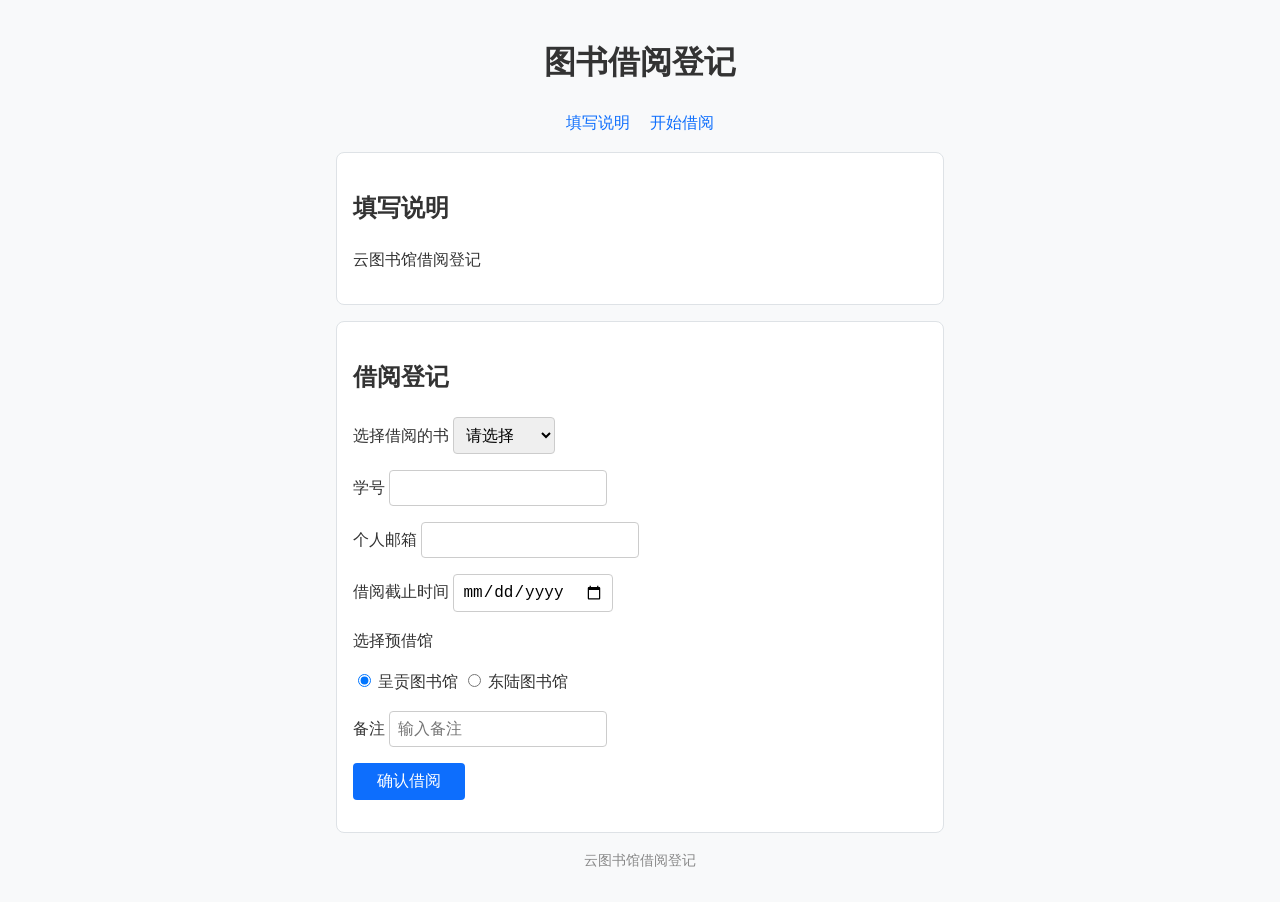
==== collect-form/index.html @ 4f7a7f74 "更改文件夹名" ====
<!DOCTYPE html>

<html lang="zh-CN">
<head>
  <meta charset="UTF-8">
  <meta name="viewport" content="width=device-width, initial-scale=1.0">
  <link rel="stylesheet" href="css/style.css">
  <title>图书借阅登记</title>
</head>
<body>
	<header>
		<h1>图书借阅登记</h1>
	</header>
	<nav>
		<a href="#intro">填写说明</a>
    <a href="#form">开始借阅</a>
	</nav>
	<main>
		<section id="intro">
			<h2>填写说明</h2>
      <p>云图书馆借阅登记</p>
		</section>
		<section id="form">
			<form>
				<h2>借阅登记</h2>
				<p>
					<label for="select">选择借阅的书</label>
					<select id="select" name="select">
						<option value="none">请选择</option>
						<option value="高等数学">高等数学</option>
						<option value="大学物理">大学物理</option>
						<option value="C语言">C语言</option>
					</select>
				</p>
				<p>
					<label for="id">学号</label>
					<input type="number" id="id" name="id" required>
				</p>
				<p>
					<label for="email">个人邮箱</label>
					<input type="email" id="email" name="email" required>
				</p>
				<p>
					<label for="ddl">借阅截止时间</label>
					<input type="date" id="ddl" name="ddl" required>
				</p>
				<p>选择预借馆</p>
				<p>
					<label><input type="radio" name="campus" value="cg" checked> 呈贡图书馆</label>
					<label><input type="radio" name="campus" value="dl"> 东陆图书馆</label>
				</p>
				<p>
					<label for="remark">备注</label>
					<input type="text" id="remark" name="remark" placeholder="输入备注" maxlength="100">
				</p>
				<p>
					<button type="submit">确认借阅</button>
        </p>
			</form>
		</section>
	</main>
	<footer>
		<p>云图书馆借阅登记</p>
	</footer>
</body>
</html>
---- collect-form/css/style.css ----
* {
  box-sizing: border-box;
}

body {
  font-family: "Microsoft YaHei", "PingFang SC", sans-serif;
  color: #333;
  line-height: 1.6;
  background-color: #f8f9fa;
  max-width: 640px;
  margin: 0 auto;
  padding: 16px;
}

header {
  text-align: center;
}

nav {
  text-align: center;
  margin-bottom: 16px;
}

nav a {
  color: #0d6efd;
  text-decoration: none;
  margin: 0 8px;
}

section {
  background: #fff;
  border: 1px solid #dee2e6;
  border-radius: 8px;
  padding: 16px;
  margin-bottom: 16px;
}

input, textarea, select, button {
  font-size: 16px;
  padding: 8px;
  border: 1px solid #ccc;
  border-radius: 4px;
}

button {
  background: #0d6efd;
  color: #fff;
  border: none;
  padding: 8px 24px;
}

footer {
  text-align: center;
  color: #888;
  font-size: 14px;
}
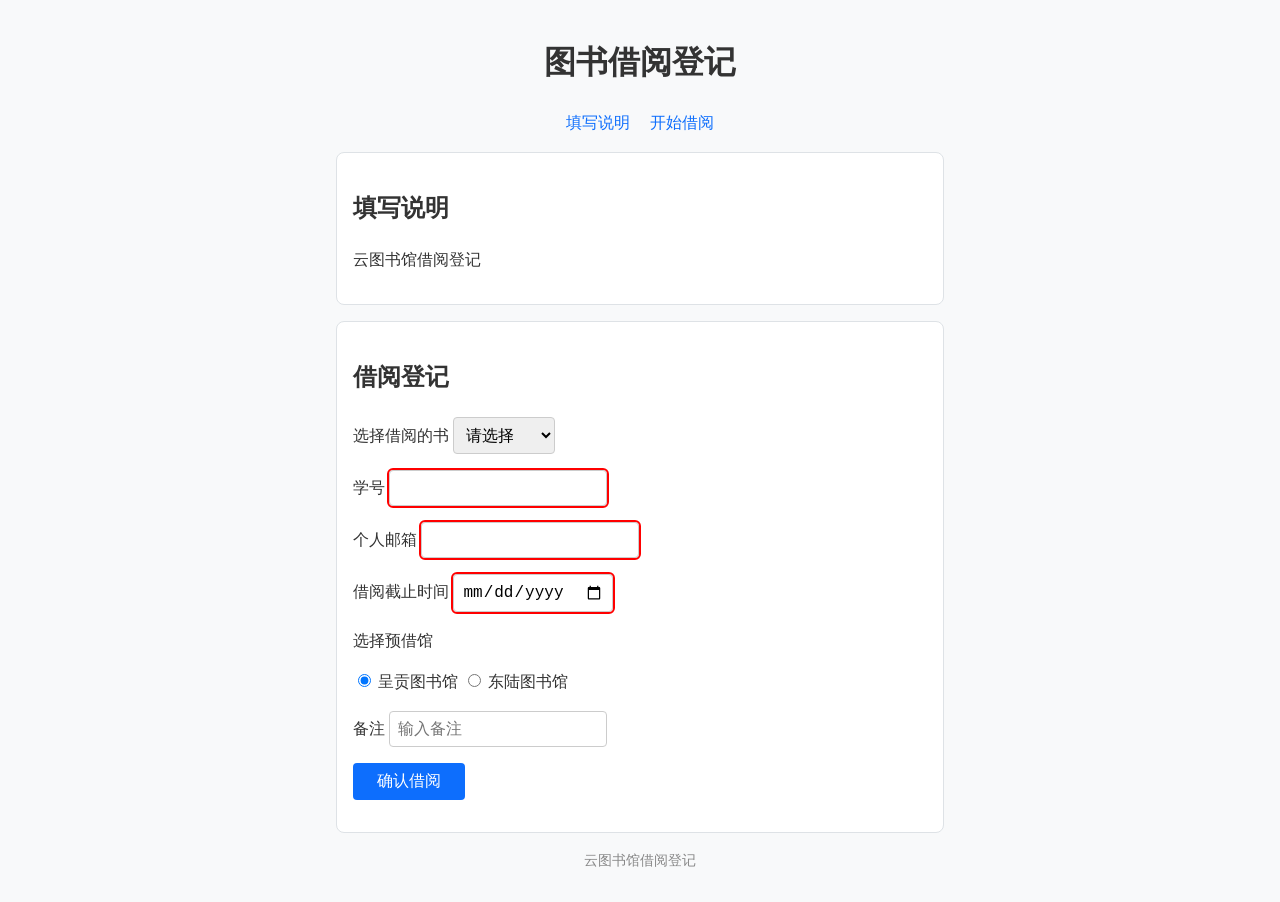
==== commit 1687d6ff: "第一个选修" ====
--- a/collect-form/index.html
+++ b/collect-form/index.html
@@ -25,7 +25,7 @@
 				<h2>借阅登记</h2>
 				<p>
 					<label for="select">选择借阅的书</label>
-					<select id="select" name="select">
+					<select id="select" name="select" required>
 						<option value="none">请选择</option>
 						<option value="高等数学">高等数学</option>
 						<option value="大学物理">大学物理</option>
--- a/collect-form/css/style.css
+++ b/collect-form/css/style.css
@@ -54,3 +54,18 @@
   color: #888;
   font-size: 14px;
 }
+
+/* 在输入框聚焦并且不是单选按钮时高亮 */
+input:not([type="radio"]):focus {
+  outline: 2px solid yellow;
+}
+
+/* 如果校验未通过标红 */
+input:invalid {
+  outline: 2px solid red;
+}
+
+/* 对于必填框校验通过时标绿 */
+input:valid:required {
+  outline: 2px solid green;
+}
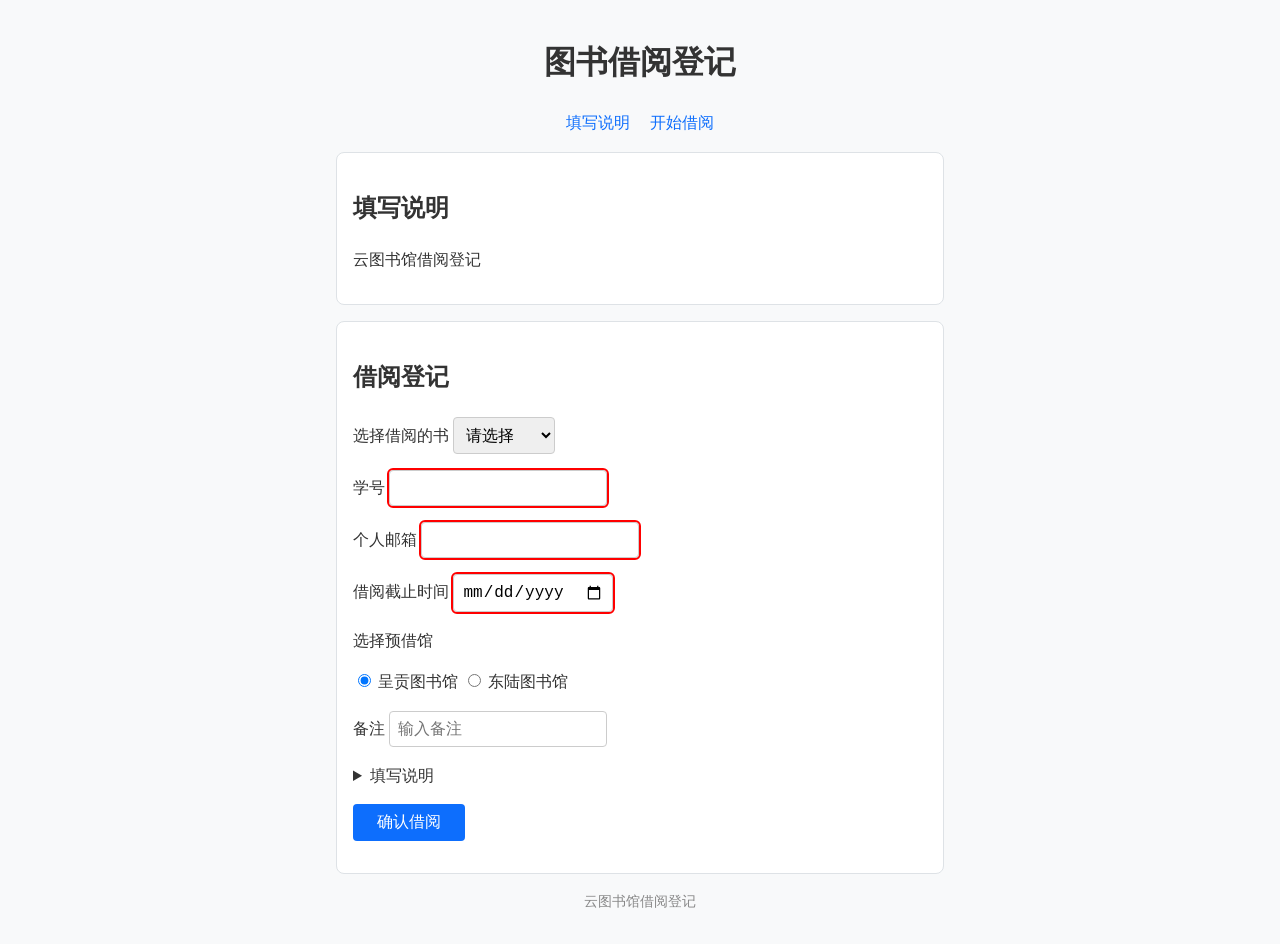
==== commit 3117ec00: "选修第三题" ====
--- a/collect-form/index.html
+++ b/collect-form/index.html
@@ -53,9 +53,18 @@
 					<label for="remark">备注</label>
 					<input type="text" id="remark" name="remark" placeholder="输入备注" maxlength="100">
 				</p>
+
+				<details>
+					<summary>填写说明</summary>
+					<p>
+						<label for="advice">填写说明</label><br>
+						<textarea id="advice" name="advice" rows="4" maxlength="2" placeholder="说点什么"></textarea>
+					</p>
+				</details>
+
 				<p>
 					<button type="submit">确认借阅</button>
-        </p>
+       			</p>
 			</form>
 		</section>
 	</main>
